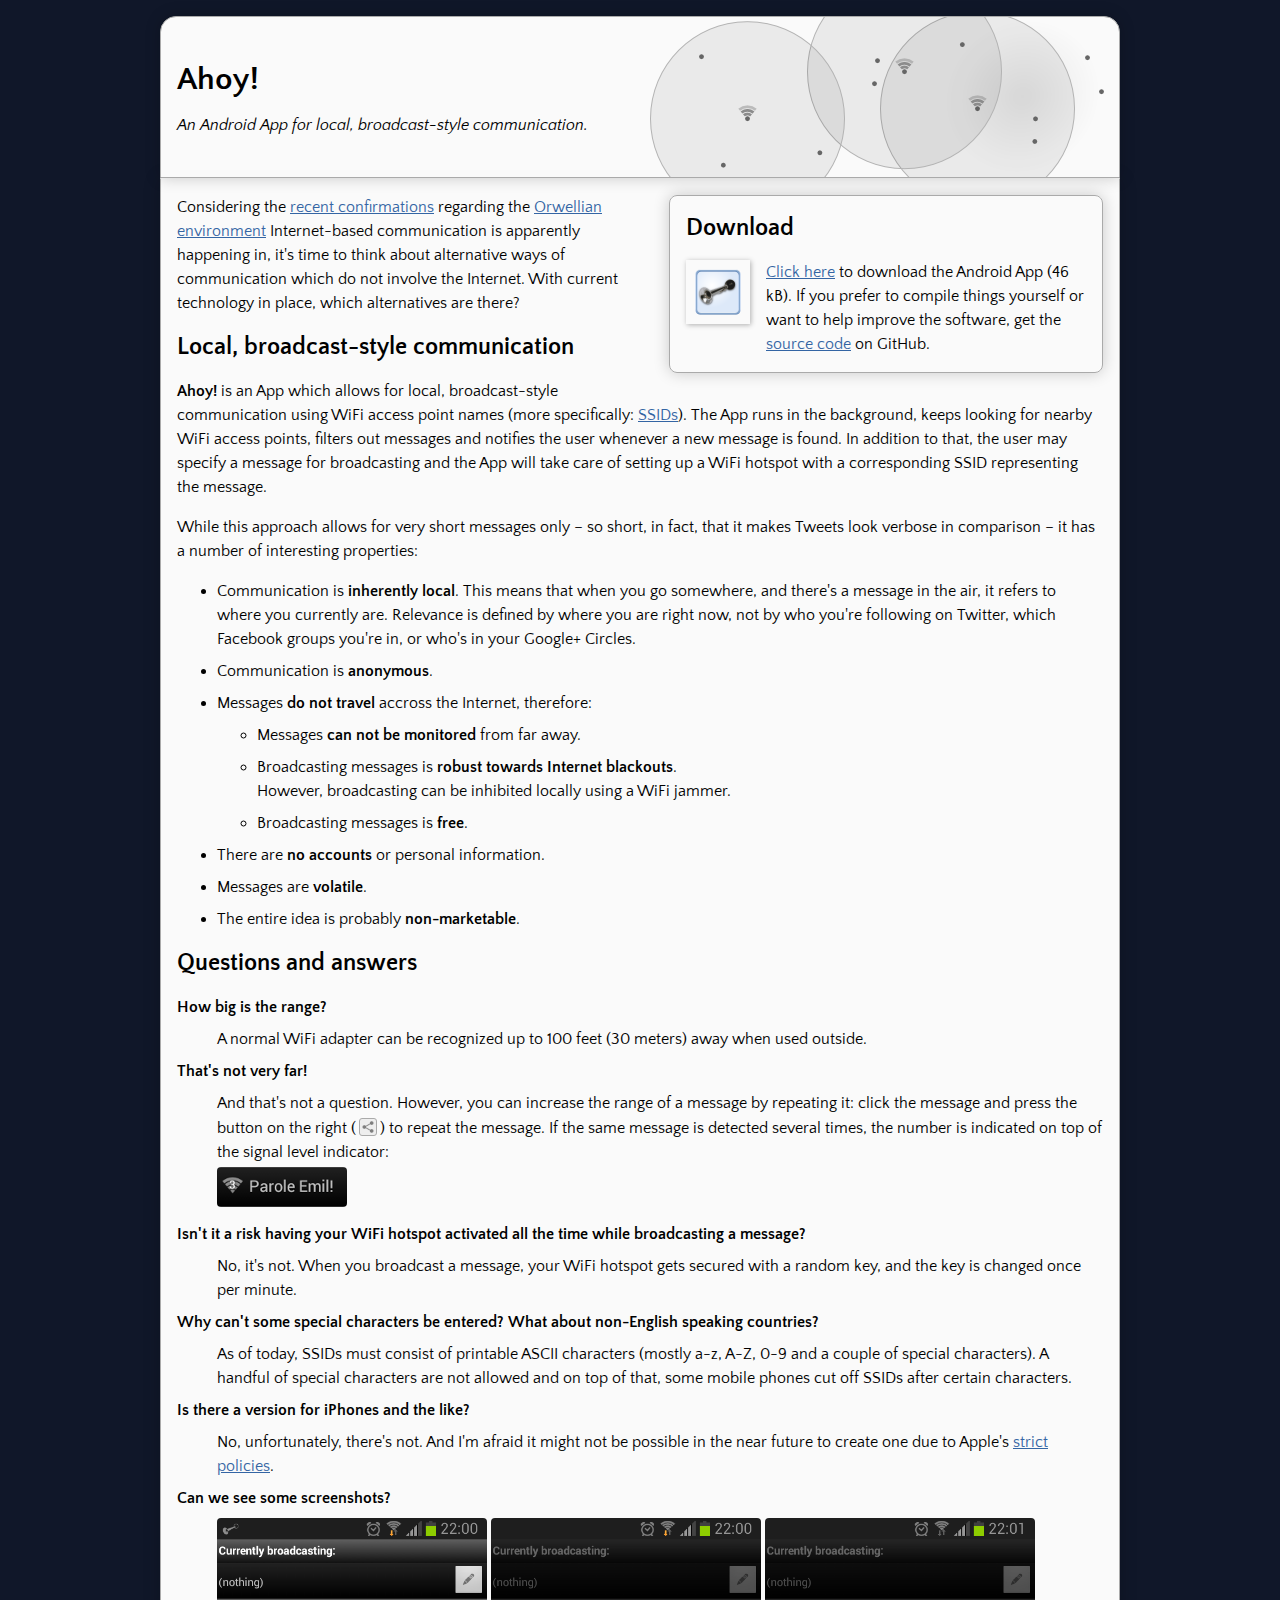
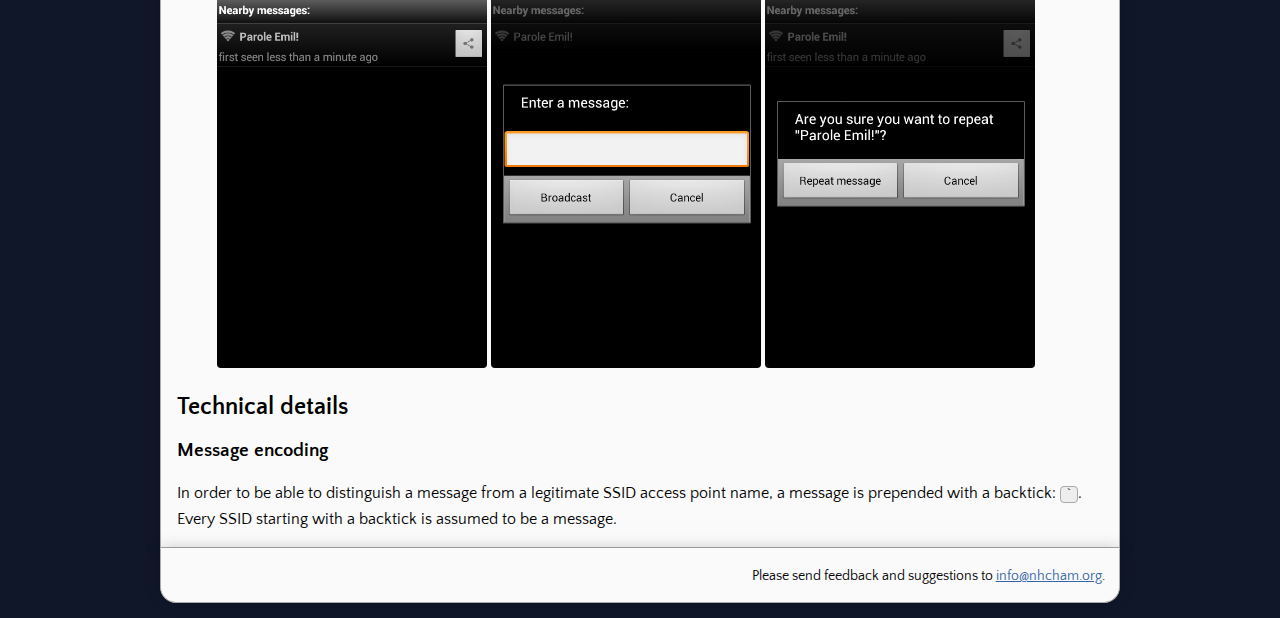
==== html/index.html @ a897e172 "added html code" ====
<!DOCTYPE HTML PUBLIC "-//W3C//DTD HTML 4.01//EN" "http://www.w3.org/TR/html4/strict.dtd">

<html>
<head>
<link href='styles.css' rel='stylesheet' type='text/css' />
<link href='http://fonts.googleapis.com/css?family=Alegreya:400italic,400,700' rel='stylesheet' type='text/css'>
<link href='http://fonts.googleapis.com/css?family=Pathway+Gothic+One' rel='stylesheet' type='text/css'>
<link href='http://fonts.googleapis.com/css?family=Quattrocento+Sans:400,400italic,700' rel='stylesheet' type='text/css'>
</head>

<body>

<div id='main'>
<div id='header' style='position: relative;'>
<div style='position: absolute; bottom: 2.5em;'>
<h1>Ahoy!</h1>
<em>An Android App for local, broadcast-style communication.</em>
</div>
</div>

<div id='content'>

<div id='download_box'>
<h2>Download</h2>
<a href='download/Ahoy-release.apk'><img src='icon.png' style='float: left; margin-right: 1em; width: 48px; height: 48px; box-shadow: 1px 1px 5px rgba(0,0,0,0.3); padding: 8px;'/></a>
<p style='padding-left: 5em;'>
<a href='download/Ahoy-release.apk'>Click here</a> to download the Android App (46 kB).
If you prefer to compile things yourself or want to help improve the software, get the <a href='https://github.com/nhcham/Ahoy'>source code</a> on GitHub.
</p>

</div>


<p>
Considering the <a href='http://en.wikipedia.org/wiki/Edward_Snowden'>recent 
confirmations</a> regarding the 
<a href='http://en.wikipedia.org/wiki/Nineteen_Eighty-Four'>Orwellian environment</a>
Internet-based communication is apparently happening in, it's time to think about 
alternative ways of communication which do not involve the Internet. 
With current technology in place, which alternatives are there?
</p>

<!--
<h2>The ways of the internet</h2>

While offering a multitude of advantages, Internet-based communication is generally 
subject to a couple of restrictions:

<ul>

<li>
Relying on <a href='https://en.wikipedia.org/wiki/Internet_service_provider'>ISPs</a>, 
communication can be <b>traced back to the individual user</b> at a later time. <br />
This means you may have to justify your communication actions at any point in the 
future, possibly in a different context. Uncovering a wrong which your country is 
involved in? You might think again.
</li>

<li>
Attribution is even easier when <b>a user account is required</b> to communicate, as 
is the case with Skype, Facebook, Google+, etc.
</li>

<li>
Internet-based communication uses <b>infrastructure which is in control of the 
government</b>. While this is not a problem <i>per se</i>, there have been several 
recent incidents where a government decided to disable communication. 
</li>

</ul>
-->

<h2>Local, broadcast-style communication</h2>

<p>
<b>Ahoy!</b> is an App which allows for local, broadcast-style communication 
using WiFi access point names (more specifically: 
<a href='http://en.wikipedia.org/wiki/SSID#Service_set_identification_.28SSID.29'>
SSIDs</a>). 
The App runs in the background, keeps looking for nearby WiFi access points, filters out 
messages and notifies the user whenever a new message is found.
In addition to that, the user may specify a message for broadcasting and the App will 
take care of setting up a WiFi hotspot with a corresponding SSID representing the message.
</p>

<p>
While this approach allows for very short messages only &ndash; so short, in fact, 
that it makes Tweets look verbose in comparison &ndash; it has a number of 
interesting properties:
</p>

<ul>
<li>Communication is <b>inherently local</b>. 
This means that when you go somewhere, and there's a message in the air, it refers 
to where you currently are. 
Relevance is defined by where you are right now, not by who you're following on 
Twitter, which Facebook groups you're in, or who's in your Google+ Circles.</li>
<li>Communication is <b>anonymous</b>.</li>
<li>Messages <b>do not travel</b> accross the Internet, therefore:</li>
<ul>
<li>Messages <b>can not be monitored</b> from far away.</li>
<li>Broadcasting messages is <b>robust towards Internet blackouts</b>. 
<br />
However, broadcasting can be inhibited locally using a WiFi jammer.</li>
<li>Broadcasting messages is <b>free</b>.</li>
</ul>
<li>There are <b>no accounts</b> or personal information.</li>
<li>Messages are <b>volatile</b>.</li>
<li>The entire idea is probably <b>non-marketable</b>.</li>
</ul>


<h2>Questions and answers</h2>

<dl>
<dt>
How big is the range?
</dt>
<dd>
A normal WiFi adapter can be recognized up to 100 feet (30 meters) away when used outside.
</dd>
<dt>
That's not very far!
</dt>
<dd>
And that's not a question. However, you can increase the range of a message by 
repeating it: click the message and press the button on the right 
(<img src='social_share.png' style='margin-left: 0.2em; margin-right: 0.2em; height: 16px; background-color: #eee; border: 1px solid #aaa; border-radius: 3px; position: relative; top: 3px;'/>)
to repeat the message. If the same message is detected several times, the number is 
indicated on top of the signal level indicator:<br />
<img src='message-counts.png' style='margin-top: 0.2em; border-radius: 4px;' />
</dd>
<dt>
Isn't it a risk having your WiFi hotspot activated all the time while broadcasting 
a message?
</dt>
<dd>
No, it's not. When you broadcast a message, your WiFi hotspot gets secured with a 
random key, and the key is changed once per minute.
</dd>
<dt>
Why can't some special characters be entered? What about non-English speaking countries?
</dt>
<dd>
As of today, SSIDs must consist of printable ASCII characters (mostly a-z, A-Z, 0-9 and 
a couple of special characters). A handful of special characters are not allowed and on
top of that, some mobile phones cut off SSIDs after certain characters.
</dd>
<dt>
Is there a version for iPhones and the like?
</dt>
<dd>
No, unfortunately, there's not. And I'm afraid it might not be possible in the near 
future to create one due to Apple's 
<a href='http://www.cultofmac.com/32289/apple-is-purging-the-app-store-of-wi-fi-stumblers/'>strict</a>
<a href='http://www.imore.com/apple-removing-wifi-scanning-apps-app-store'>policies</a>.
</dd>
<dt>
Can we see some screenshots?
</dt>
<dd>
<img src='screenshot_1.png' style='height: 450px; border-radius: 4px;'/>
<img src='screenshot_2.png' style='height: 450px; border-radius: 4px;'/>
<img src='screenshot_3.png' style='height: 450px; border-radius: 4px;'/>
</dd>
</dl>

<h2>Technical details</h2>

<h3>Message encoding</h3>

<p>
In order to be able to distinguish a message from a legitimate SSID access point name,
a message is prepended with a backtick: <tt>&#96;</tt>. 
Every SSID starting with a backtick is assumed to be a message.
</p>

<!--
<p>
In order to be able to distinguish a message from a legitimate SSID access point name,
the following encoding is used:
</p>

<ul>
<li>The maximum SSID length is assumed to be 31 characters to allow for 
null-termination of the string.</li>
<li>The maximum length of a message is 30 characters which allows for prepending the 
message with a backtick (<tt>&#96;</tt>).</li>
<li>If there is still characters left in the SSID (if the message length is 29 
characters or less), the remaining space gets filled up with the following:</li>
<ul>
<li>a closing backtick,</li>
<li>if there is still space, up to three checksum characters (resulting in a lower 
false discovery rate for messages).</li>
</ul>
</ul>

<p>
The checksum is calculated as follows:
</p>

<ul>
<li>From the raw ASCII character seqeuence, a 
<a href='http://en.wikipedia.org/wiki/CRC32'>CRC32 checksum</a> is calculated 
according to <a href='http://www.ietf.org/rfc/rfc1952.txt'>RFC 1952</a> and 
<a href='http://www.itu.int/rec/T-REC-V.42-200203-I/en'>ITU-T recommendation V.42</a>.
The App uses the <tt>java.util.zip.CRC32</tt> class.
</li>
<li>
The result of this calculation is a 32 bit number which is then converted to a 
big-endian string representation using the alphanumeric characters <tt>0</tt>-<tt>9</tt>, 
<tt>A</tt>-<tt>Z</tt>, and <tt>a</tt>-<tt>z</tt> (62 characters in total).
</li>
<li>
From the resulting string, up to three characters are appended as the checksum, 
resulting in a false discovery rate of 1.6%, 0.03%, and 0.0004% for checksum lengths of 
1, 2, and 3, respecitvely (among all SSIDs which are enclosed in backticks).
</li>
</ul>
-->

</div>

<div id='footer'>

<p style='text-align: right;'>
Please send feedback and suggestions to 
<a href='mailto:info@nhcham.org'>info@nhcham.org</a>.
</p>

</div>
</div>

</body>
</html>
---- html/styles.css ----
body {
    background-color: #101729;
    margin: 0;
    font-family: 'Quattrocento Sans', sans-serif;
    line-height: 1.5em;
}

#main {
    max-width: 60em;
    margin-left: auto;
    margin-right: auto;
    margin-top: 0;
    margin-bottom: 0;
    padding: 1em;
/*     background-color: #fff; */
/*     border-right: 1px solid #aaa; */
/*     border-left: 1px solid #aaa; */
/*     box-shadow: 0px 0px 16px rgba(0,0,0,0.2); */
}

li {
    margin-bottom: 0.5em;
}

a, a:visited {
    color: #3465a4;
}

hr {
    max-height: 1px;
    border: 1px solid #888;
    box-shadow: 0px 1px 1px rgba(0,0,0,0.2);
}

dt {
    font-weight: bold;
    margin-bottom: 0.5em;
}

dd {
    margin-bottom: 0.5em;
}

#header {
    margin-left: 0;
    margin-right: 0;
    padding-left: 1em;
    height: 160px;
    background-image: url(header.png);
    background-repeat: no-repeat;
    background-position: right; 
    background-color: #fafafa;
    border: 1px solid #aaa;
    box-shadow: 0px 0px 16px rgba(0,0,0,0.2);
    border-top-left-radius: 16px;
    border-top-right-radius: 16px;
    z-index: 3;
}

/*
h1, h2 {
    text-shadow: #aaa 1px 1px 2px;
}
*/

#content {
    margin-left: 0;
    margin-right: 0;
    padding-left: 1em;
    padding-right: 1em;
    background-color: #fafafa;
    border: 1px solid #aaa;
    border-top: 1px solid #fafafa;
    box-shadow: 0px 0px 16px rgba(0,0,0,0.2);
    z-index: 2;
}

#footer{
    margin-left: 0;
    margin-right: 0;
    padding-left: 1em;
    padding-right: 1em;
    background-color: #fafafa;
    border: 1px solid #aaa;
    border-top: 1px solid #fafafa;
    box-shadow: 0px 0px 16px rgba(0,0,0,0.2);
    border-bottom-left-radius: 16px;
    border-bottom-right-radius: 16px;
    z-index: 1;
    font-size: 90%;
}

tt {
    background-color: #eee;
    border: 1px solid #aaa;
    border-radius: 4px;
    padding-left: 0.3em;
    padding-right: 0.3em;
}

#download_box {
    border: 1px solid #aaa;
    border-radius: 8px;
    box-shadow: 0px 0px 16px rgba(0,0,0,0.2);
    float: right;
    width: 25em;
    padding-left: 1em;
    padding-right: 1em;
    margin-top: 1em;
    margin-left: 1em;
    margin-bottom: 1em;
}
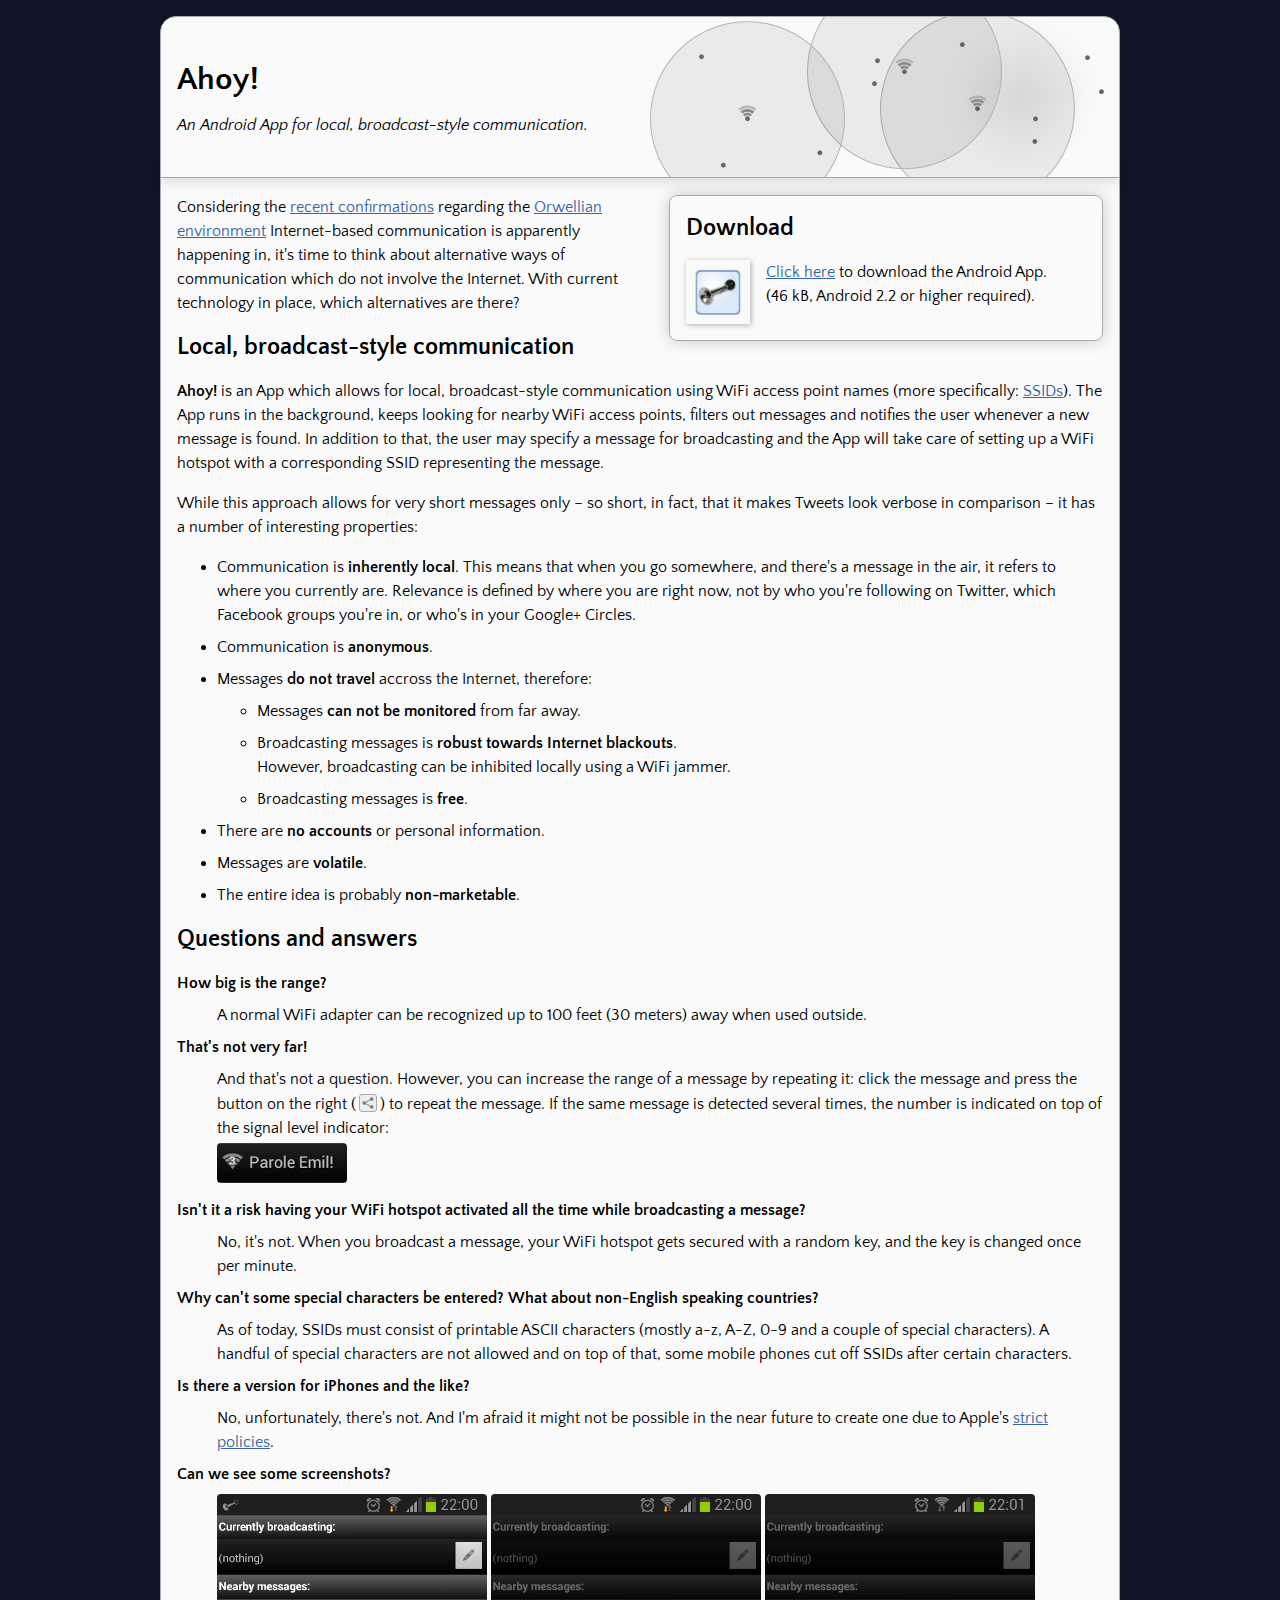
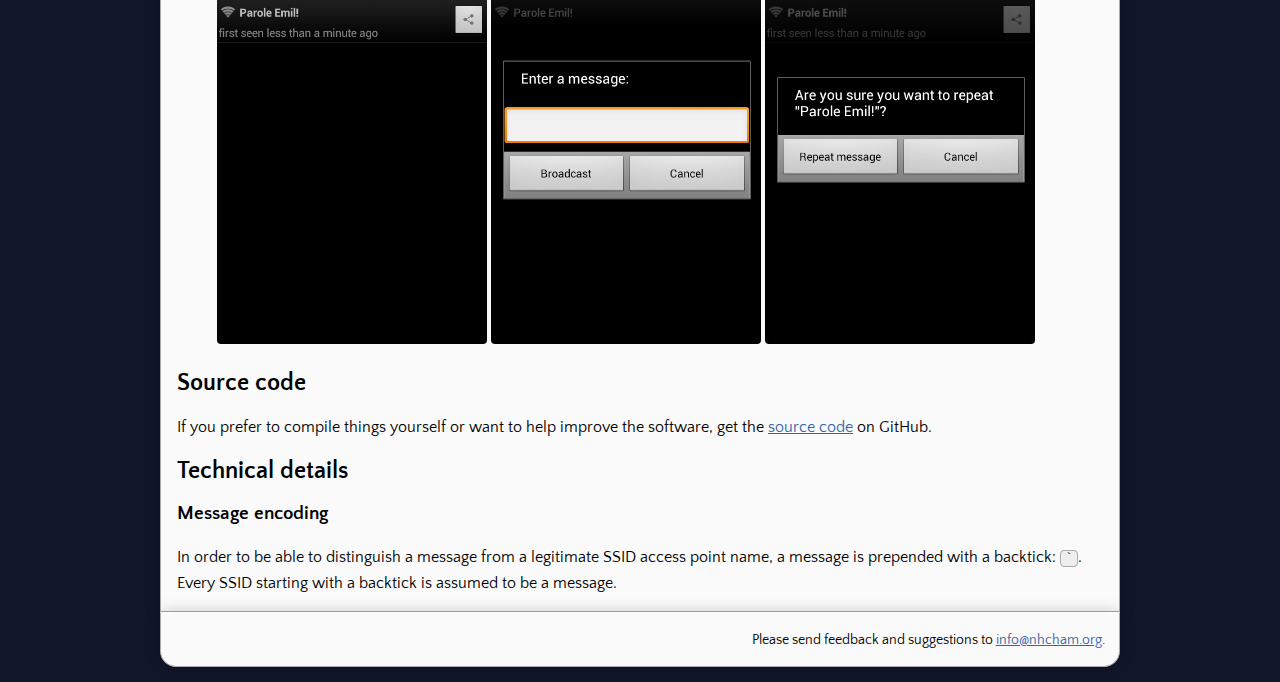
==== commit 0a2db046: "updated HTML" ====
--- a/html/index.html
+++ b/html/index.html
@@ -22,10 +22,11 @@
 
 <div id='download_box'>
 <h2>Download</h2>
-<a href='download/Ahoy-release.apk'><img src='icon.png' style='float: left; margin-right: 1em; width: 48px; height: 48px; box-shadow: 1px 1px 5px rgba(0,0,0,0.3); padding: 8px;'/></a>
+<a href='download/Ahoy-release.apk'><img src='icon.png' style='float: left; margin-right: 1em; margin-bottom: 1em; width: 48px; height: 48px; box-shadow: 1px 1px 5px rgba(0,0,0,0.3); padding: 8px;'/></a>
 <p style='padding-left: 5em;'>
-<a href='download/Ahoy-release.apk'>Click here</a> to download the Android App (46 kB).
-If you prefer to compile things yourself or want to help improve the software, get the <a href='https://github.com/nhcham/Ahoy'>source code</a> on GitHub.
+<a href='download/Ahoy-release.apk'>Click here</a> to download the Android App.</br>
+(46 kB, Android 2.2 or higher required).
+</br>
 </p>
 
 </div>
@@ -165,6 +166,13 @@
 </dd>
 </dl>
 
+<h2>Source code</h2>
+
+<p>
+If you prefer to compile things yourself or want to help improve the software, 
+get the <a href='https://github.com/nhcham/Ahoy'>source code</a> on GitHub.
+</p>
+
 <h2>Technical details</h2>
 
 <h3>Message encoding</h3>
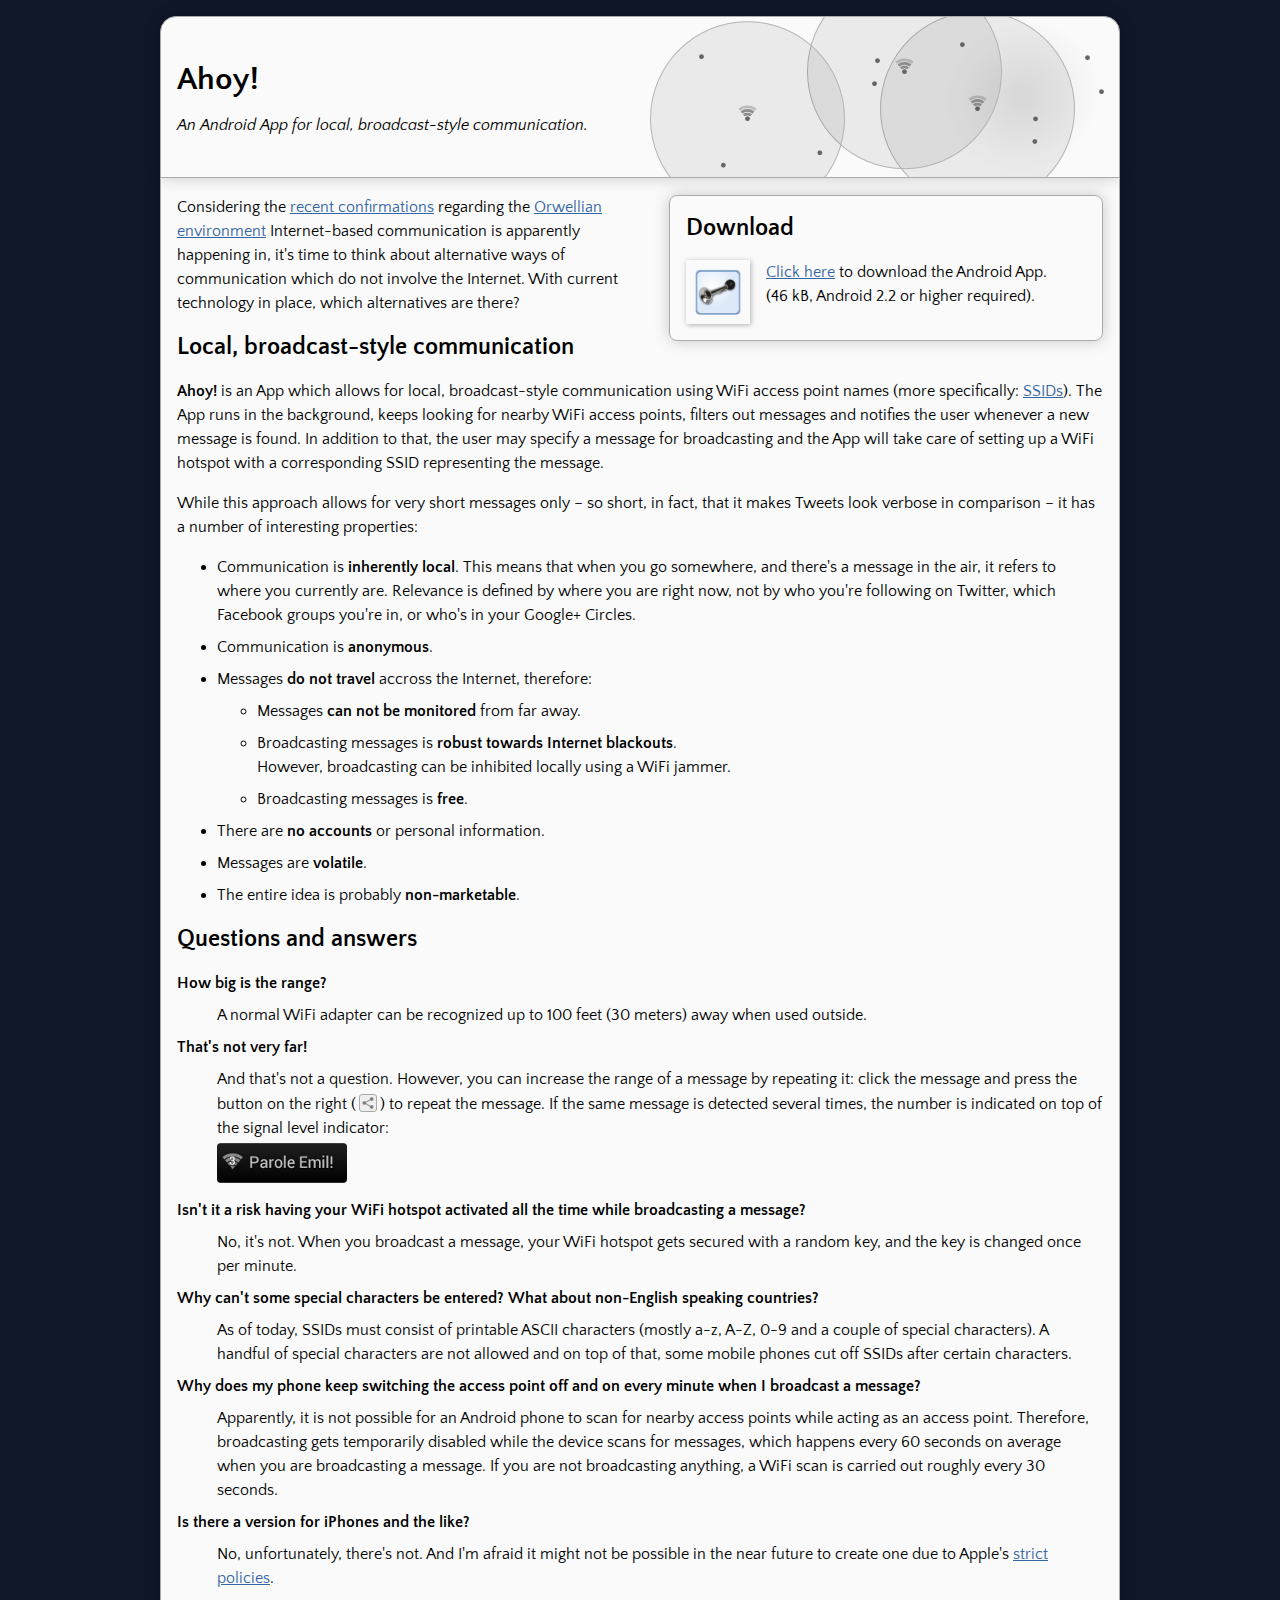
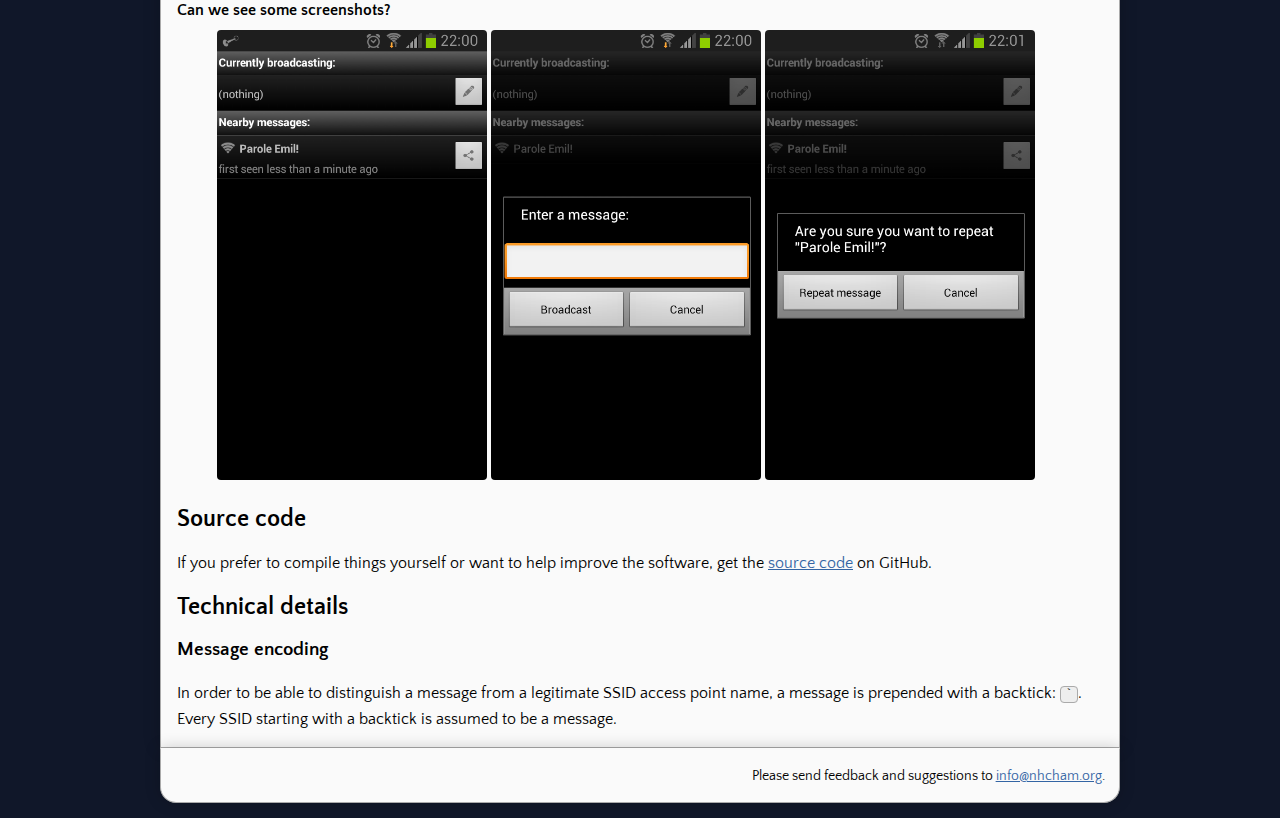
==== commit d95b4660: "updated HTML" ====
--- a/html/index.html
+++ b/html/index.html
@@ -22,9 +22,9 @@
 
 <div id='download_box'>
 <h2>Download</h2>
-<a href='download/Ahoy-release.apk'><img src='icon.png' style='float: left; margin-right: 1em; margin-bottom: 1em; width: 48px; height: 48px; box-shadow: 1px 1px 5px rgba(0,0,0,0.3); padding: 8px;'/></a>
+<a href='download/Ahoy-0.8.1.apk'><img src='icon.png' style='float: left; margin-right: 1em; margin-bottom: 1em; width: 48px; height: 48px; box-shadow: 1px 1px 5px rgba(0,0,0,0.3); padding: 8px;'/></a>
 <p style='padding-left: 5em;'>
-<a href='download/Ahoy-release.apk'>Click here</a> to download the Android App.</br>
+<a href='download/Ahoy-0.8.1.apk'>Click here</a> to download the Android App.</br>
 (46 kB, Android 2.2 or higher required).
 </br>
 </p>
@@ -148,6 +148,18 @@
 top of that, some mobile phones cut off SSIDs after certain characters.
 </dd>
 <dt>
+Why does my phone keep switching the access point off and on every minute when I 
+broadcast a message?
+</dt>
+<dd>
+Apparently, it is not possible for an Android phone to scan for nearby access points
+while acting as an access point. Therefore, broadcasting gets temporarily disabled
+while the device scans for messages, which happens every 60 seconds on average when you
+are broadcasting a message. 
+If you are not broadcasting anything, a WiFi scan is carried out roughly every 30 
+seconds.
+</dd>
+<dt>
 Is there a version for iPhones and the like?
 </dt>
 <dd>
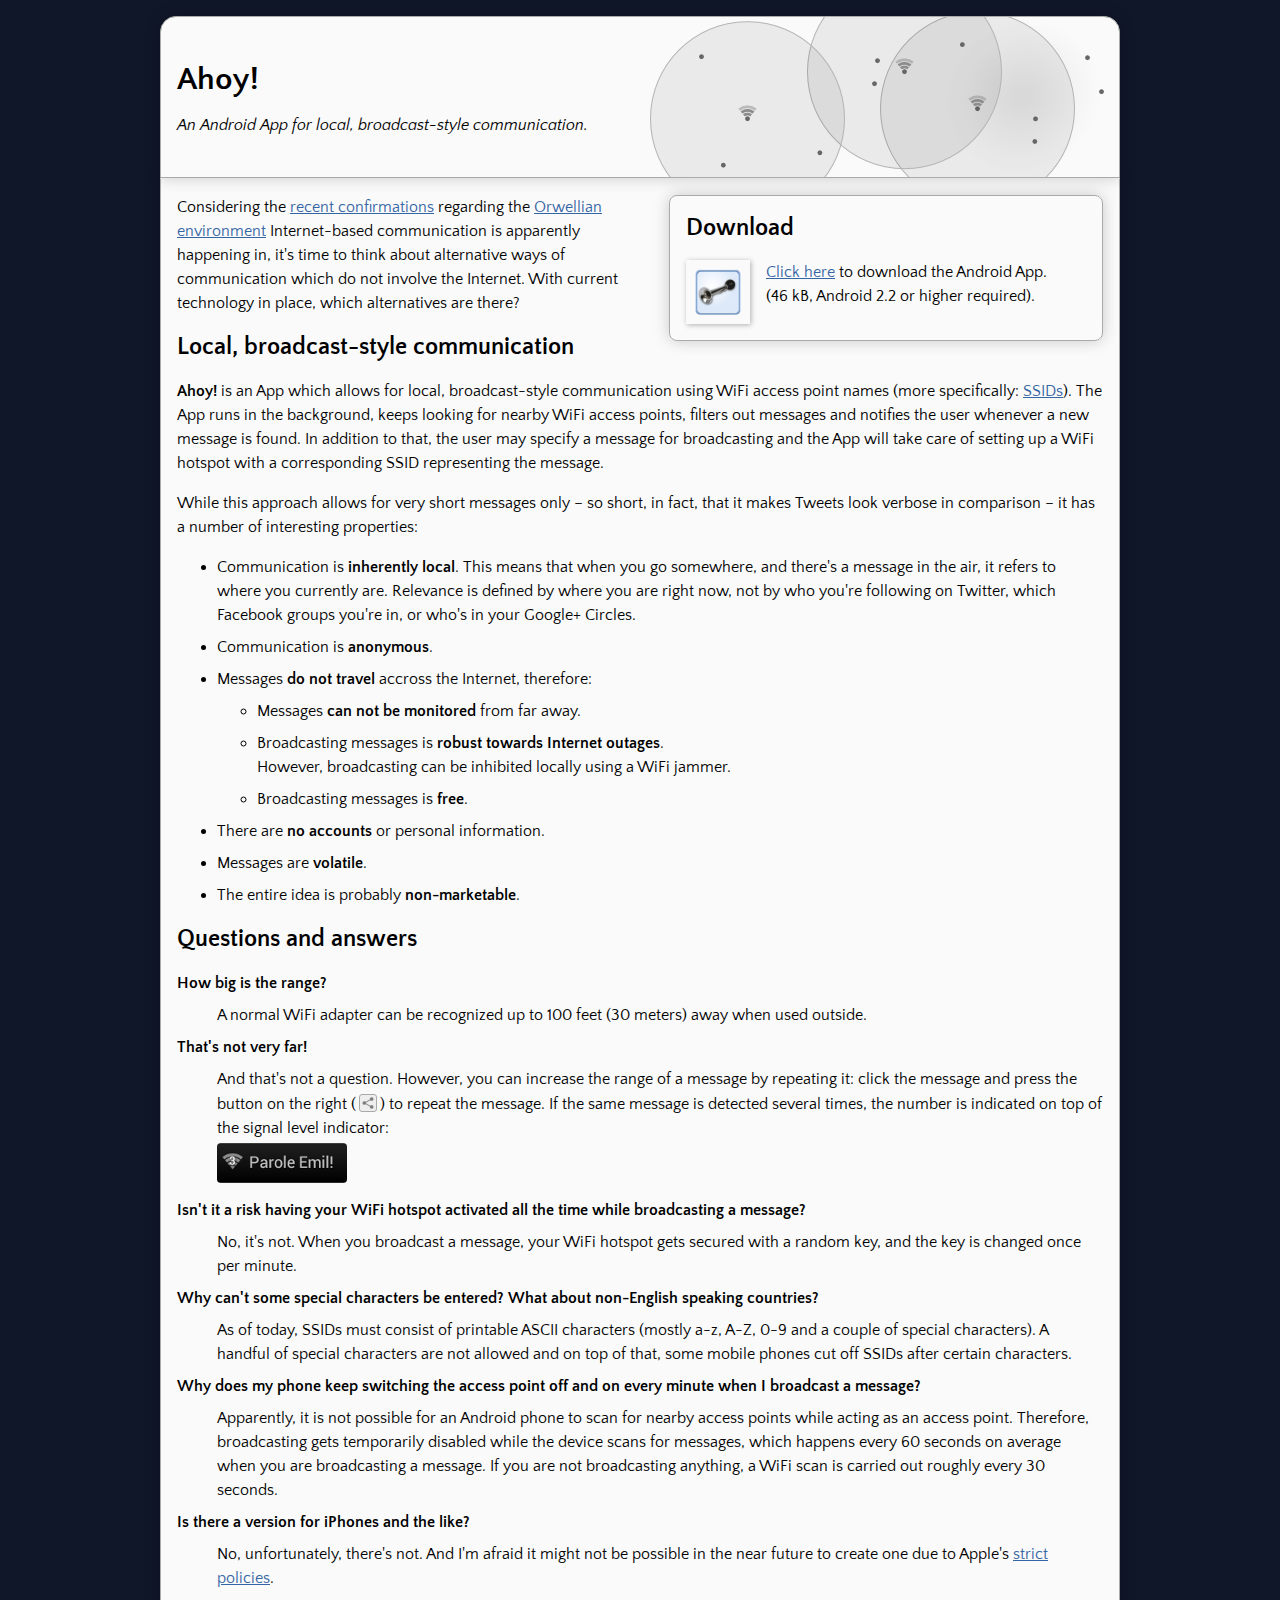
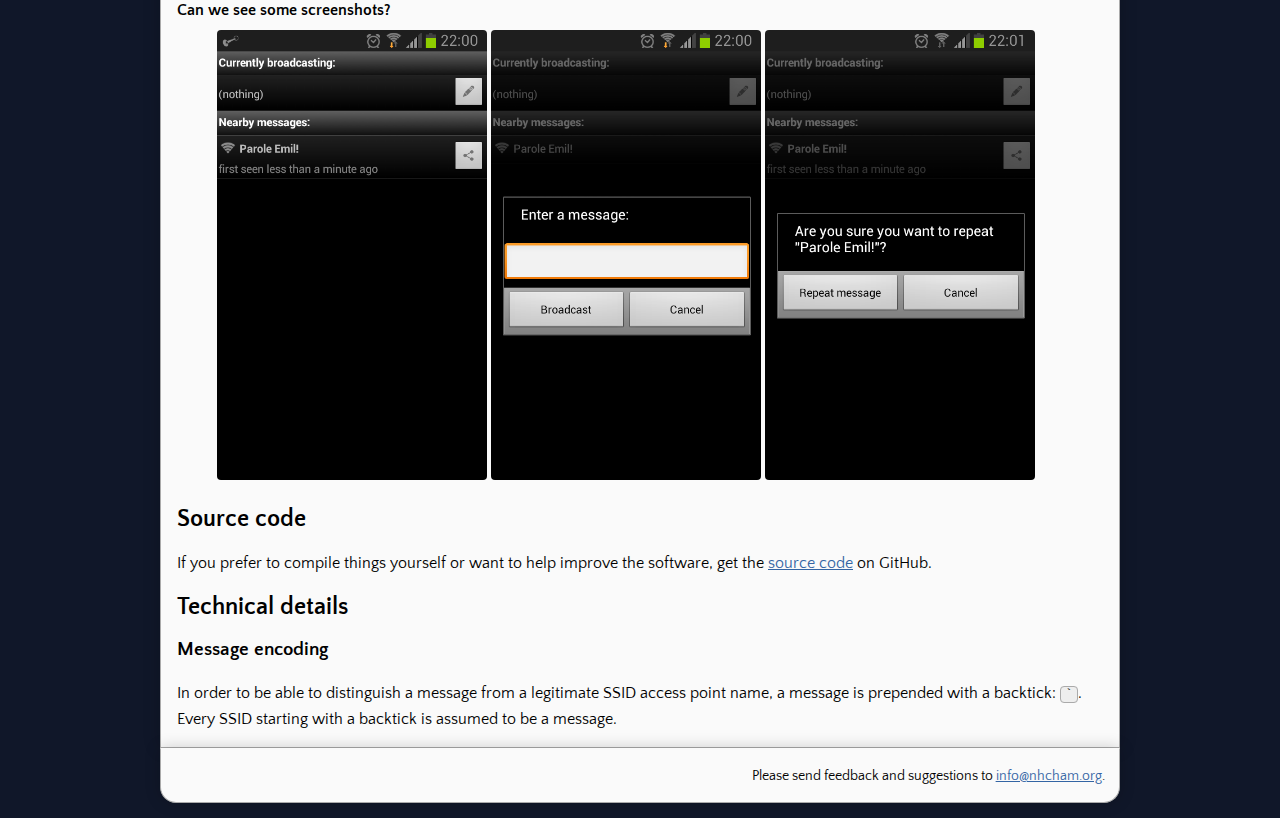
==== commit 404b59f6: "updated HTML" ====
--- a/html/index.html
+++ b/html/index.html
@@ -100,7 +100,7 @@
 <li>Messages <b>do not travel</b> accross the Internet, therefore:</li>
 <ul>
 <li>Messages <b>can not be monitored</b> from far away.</li>
-<li>Broadcasting messages is <b>robust towards Internet blackouts</b>. 
+<li>Broadcasting messages is <b>robust towards Internet outages</b>. 
 <br />
 However, broadcasting can be inhibited locally using a WiFi jammer.</li>
 <li>Broadcasting messages is <b>free</b>.</li>
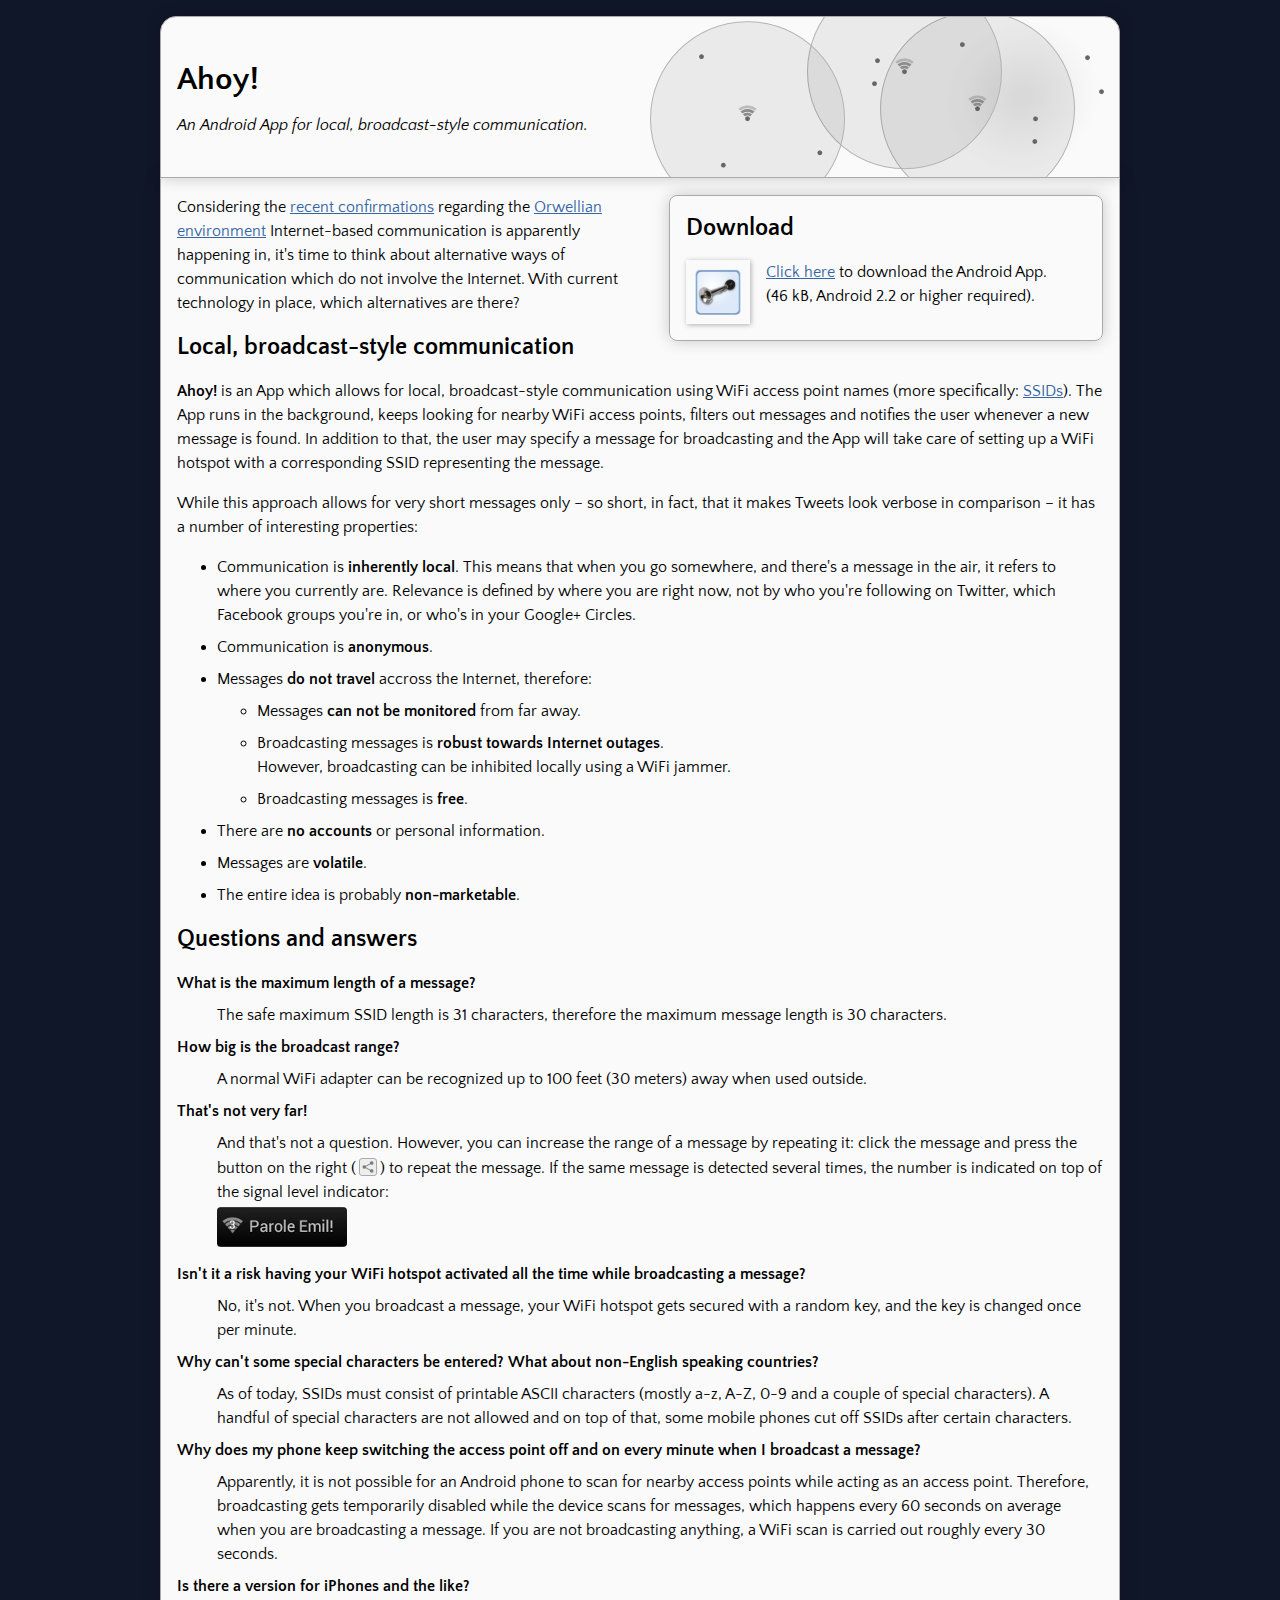
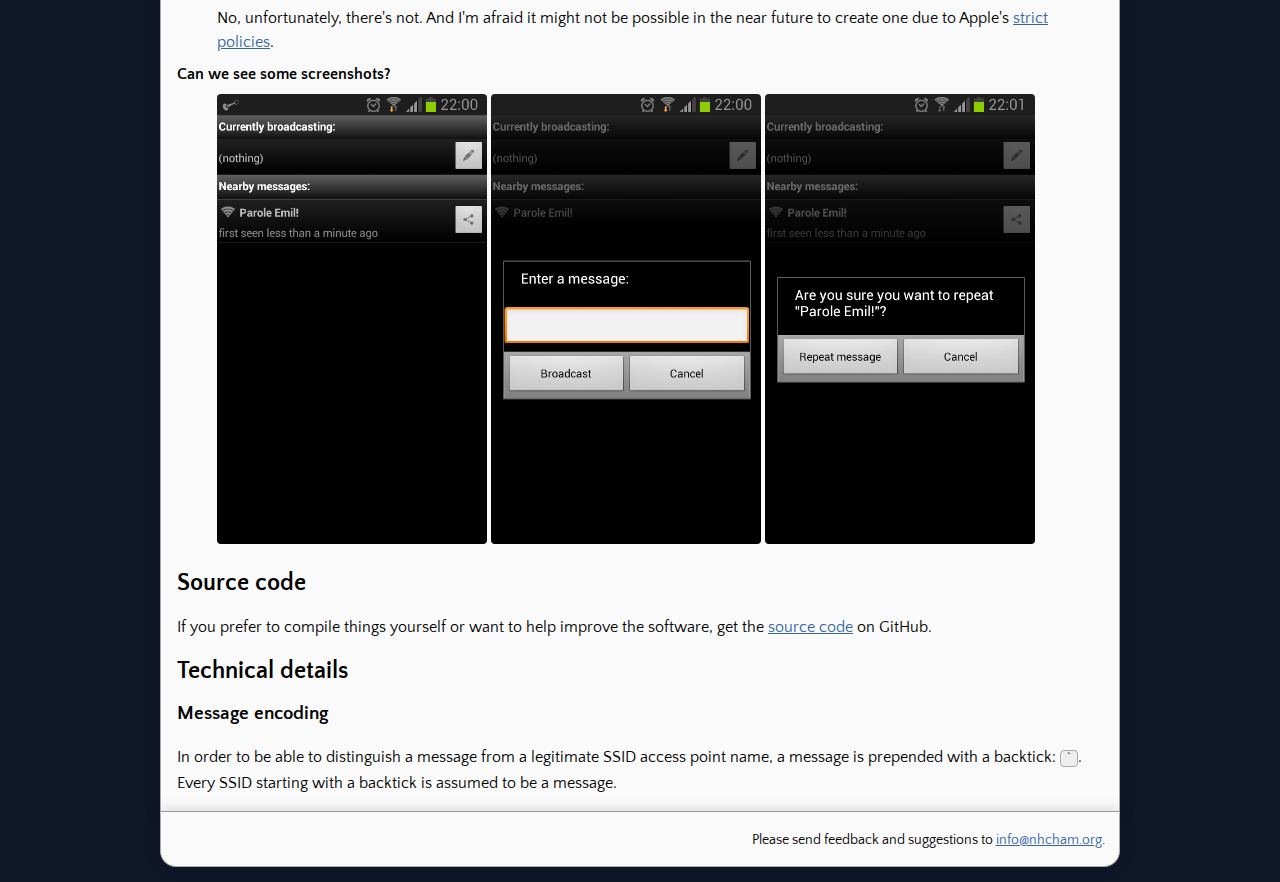
==== commit 4fdafcdd: "Added Ruby release script" ====
--- a/html/index.html
+++ b/html/index.html
@@ -115,7 +115,13 @@
 
 <dl>
 <dt>
-How big is the range?
+What is the maximum length of a message?
+</dt>
+<dd>
+The safe maximum SSID length is 31 characters, therefore the maximum message length is 30 characters.
+</dd>
+<dt>
+How big is the broadcast range?
 </dt>
 <dd>
 A normal WiFi adapter can be recognized up to 100 feet (30 meters) away when used outside.
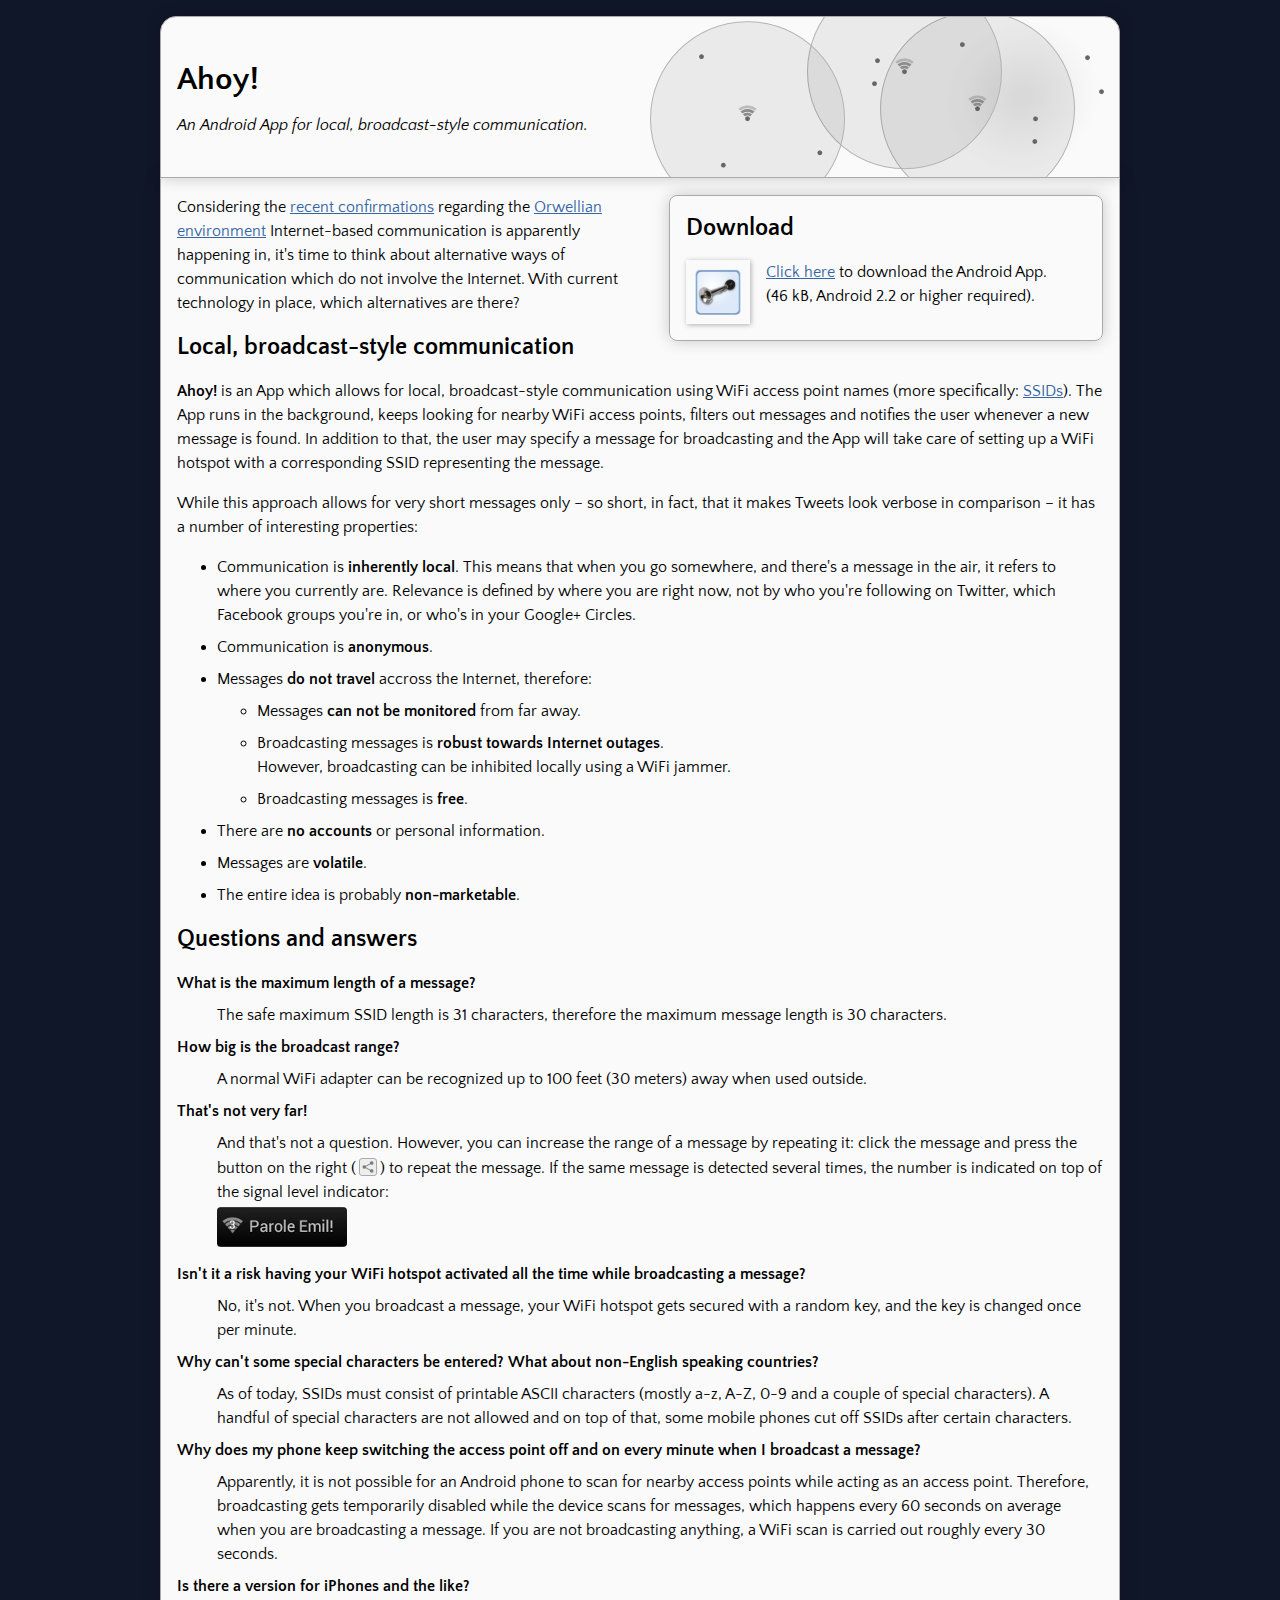
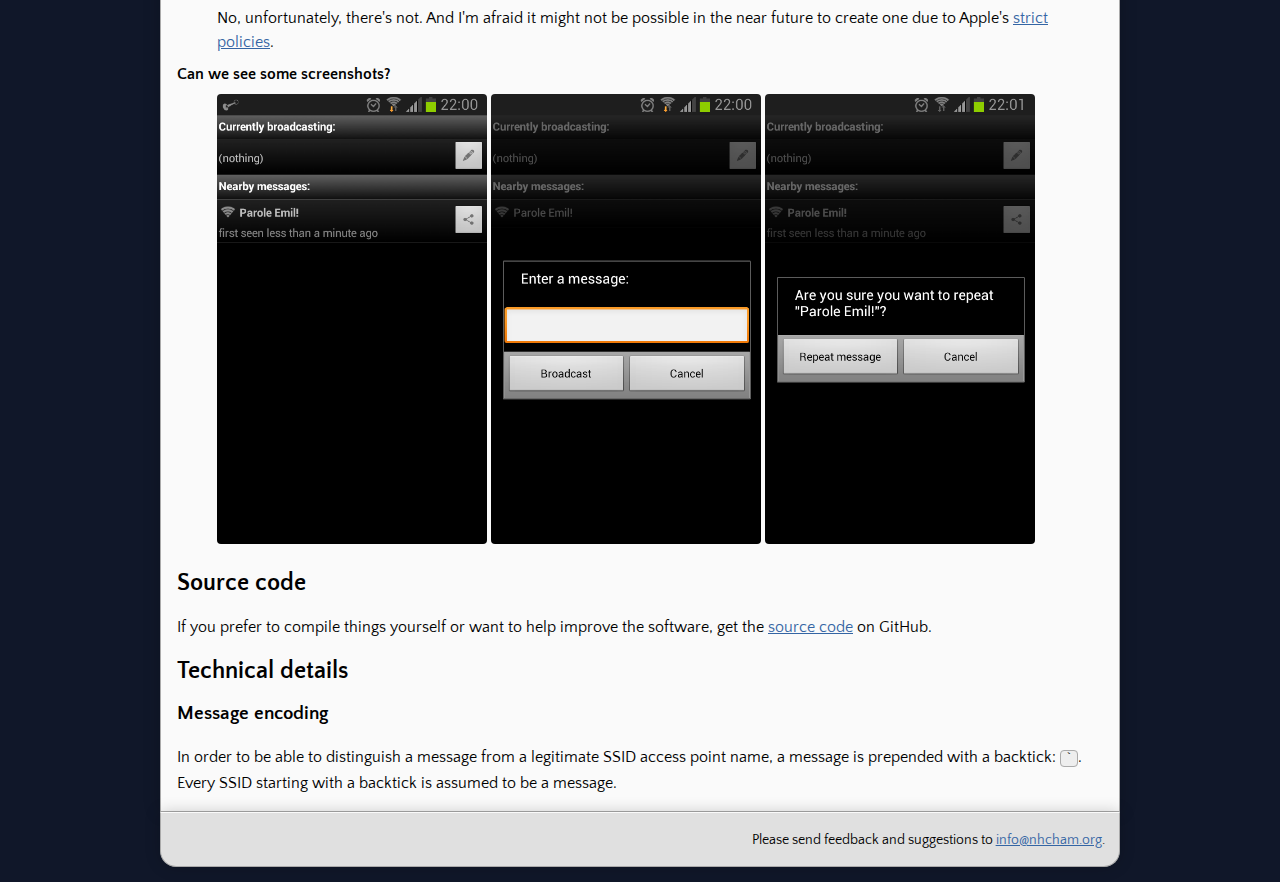
==== commit 8e24e9fe: "no redundancy" ====
--- a/html/index.html
+++ b/html/index.html
@@ -1,10 +1,9 @@
 <!DOCTYPE HTML PUBLIC "-//W3C//DTD HTML 4.01//EN" "http://www.w3.org/TR/html4/strict.dtd">
+<meta http-equiv='content-type' content='text/html; charset=utf-8'>
 
 <html>
 <head>
 <link href='styles.css' rel='stylesheet' type='text/css' />
-<link href='http://fonts.googleapis.com/css?family=Alegreya:400italic,400,700' rel='stylesheet' type='text/css'>
-<link href='http://fonts.googleapis.com/css?family=Pathway+Gothic+One' rel='stylesheet' type='text/css'>
 <link href='http://fonts.googleapis.com/css?family=Quattrocento+Sans:400,400italic,700' rel='stylesheet' type='text/css'>
 </head>
 
--- a/html/styles.css
+++ b/html/styles.css
@@ -80,7 +80,7 @@
     margin-right: 0;
     padding-left: 1em;
     padding-right: 1em;
-    background-color: #fafafa;
+    background-color: #e0e0e0;
     border: 1px solid #aaa;
     border-top: 1px solid #fafafa;
     box-shadow: 0px 0px 16px rgba(0,0,0,0.2);
@@ -110,3 +110,41 @@
     margin-left: 1em;
     margin-bottom: 1em;
 }
+
+#menu {
+    margin-left: 0;
+    margin-right: 0;
+    padding-left: 1em;
+    padding-right: 1em;
+    background-color: #e8e8e8;
+    border: 1px solid #aaa;
+    border-top: 1px solid #fafafa;
+    box-shadow: 0px 0px 16px rgba(0,0,0,0.2);
+    z-index: 4;
+}
+
+#menu ul {
+    list-style: none;
+    margin: 0;
+    padding: 0;
+    padding-top: 0.5em;
+    padding-bottom: 0.5em;
+}
+
+#menu li {
+    display: inline;
+    margin: 0;
+    margin-right: 1em;
+    padding: 0;
+}
+
+#menu li a
+{
+    text-decoration: none;
+    text-shadow: #fff 0px 0px 3px;
+}
+
+#menu li a:hover
+{
+    text-decoration: underline;
+}